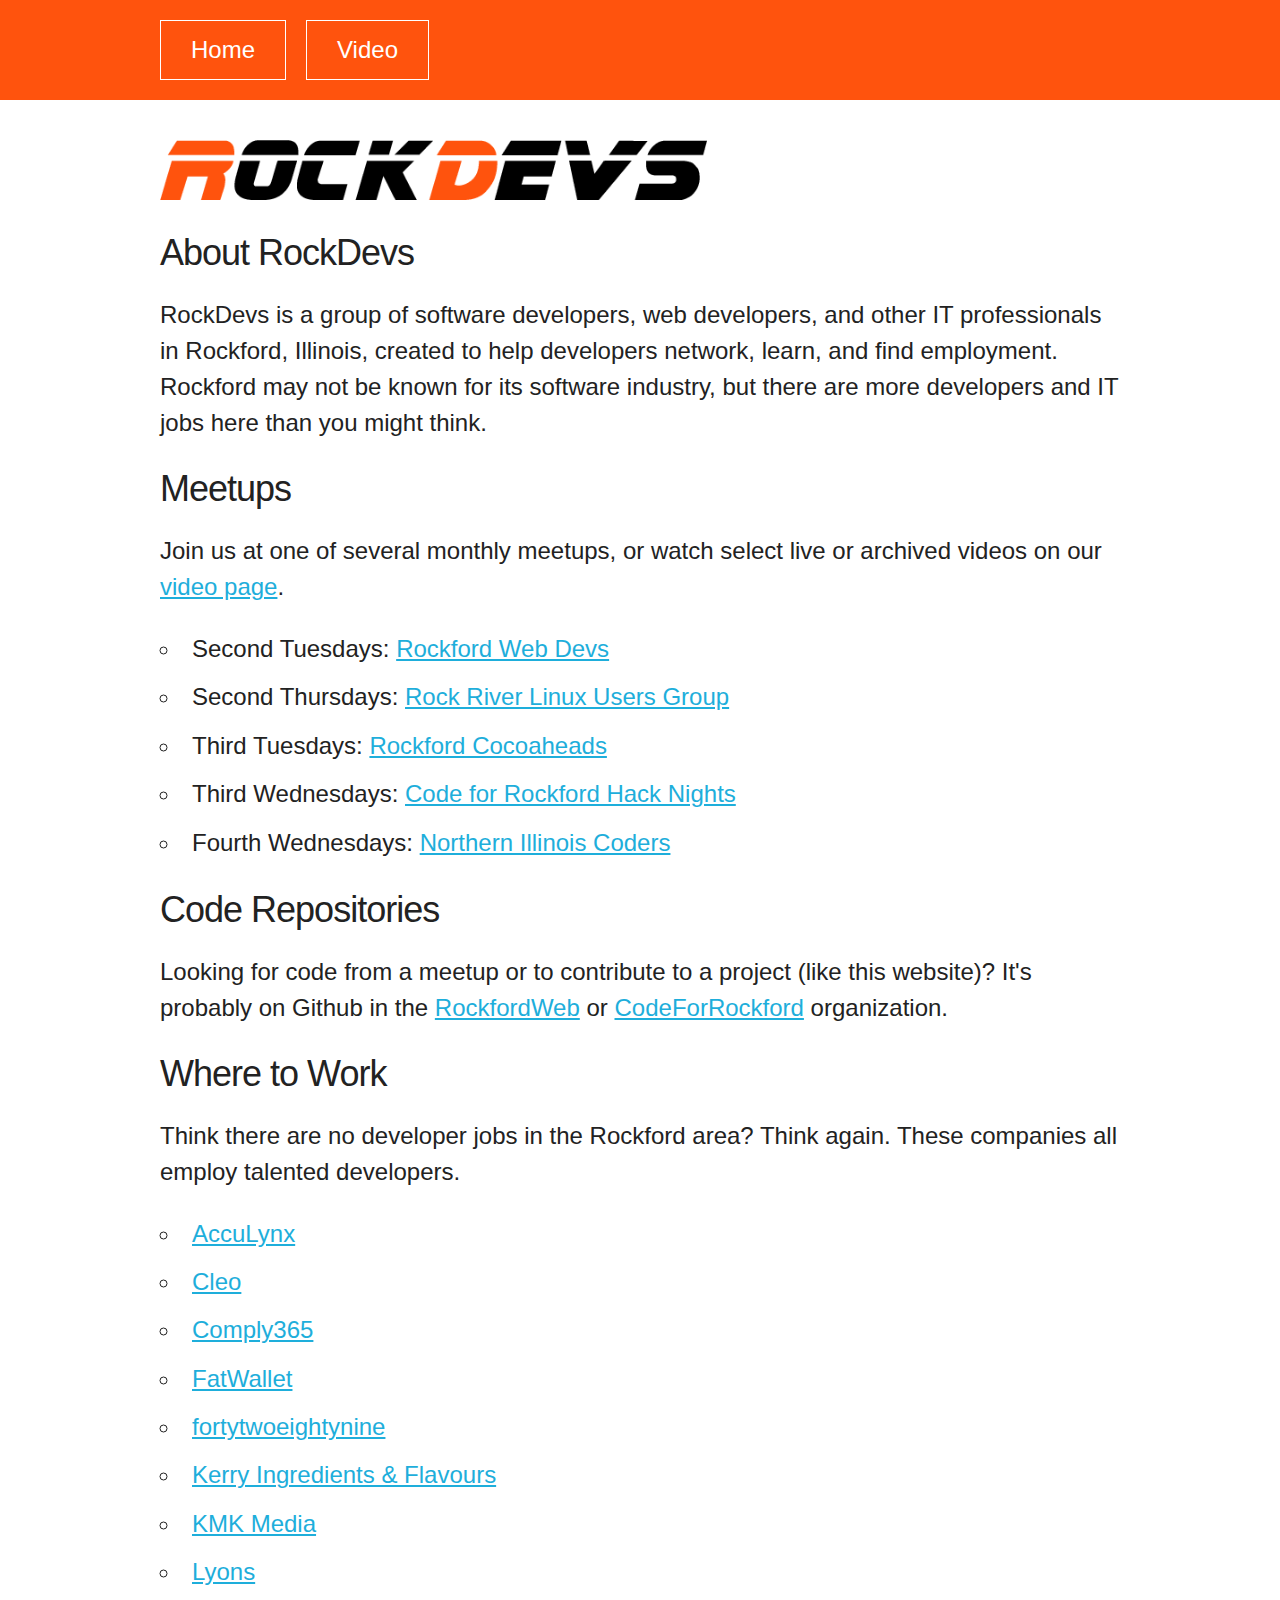
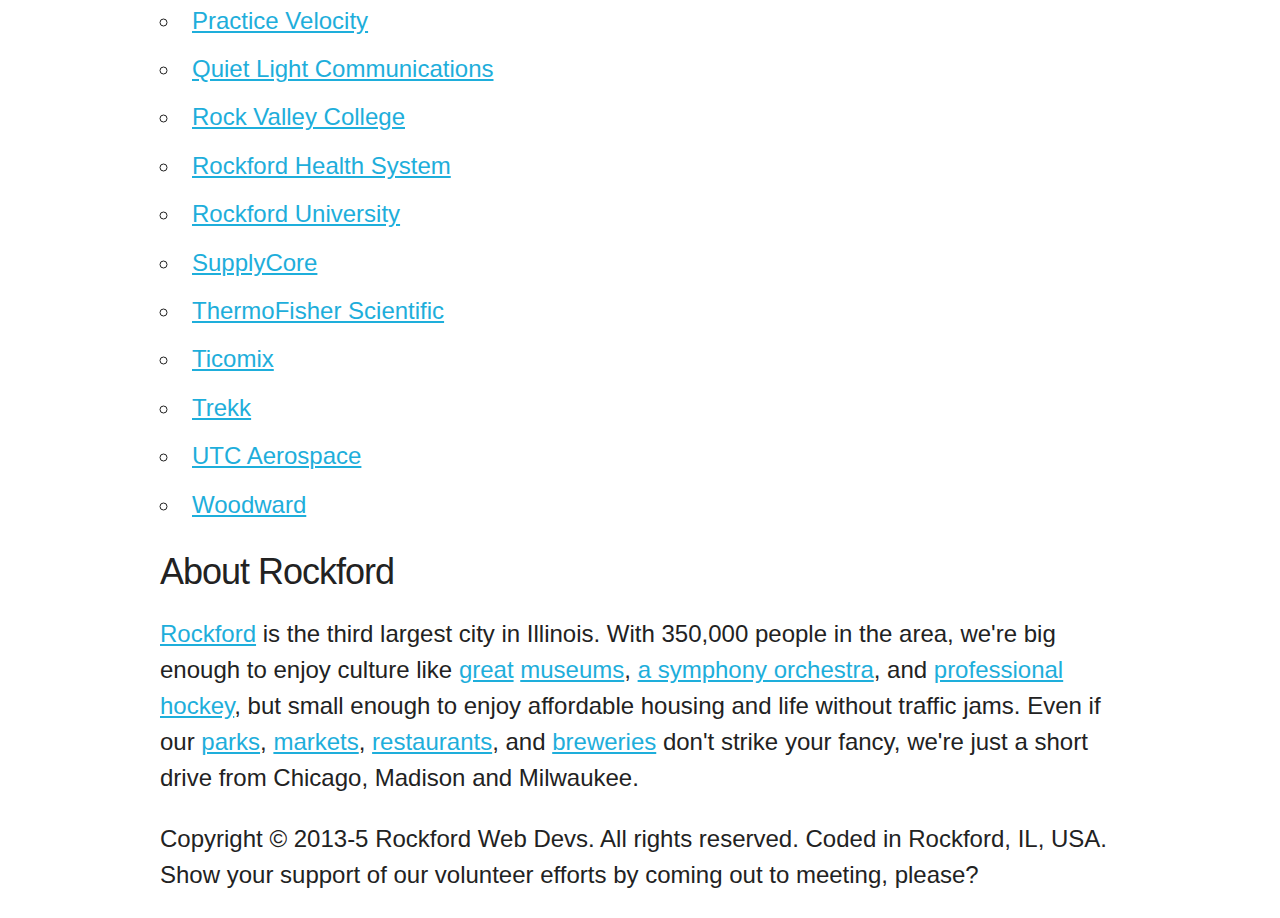
==== index.html @ de978cbc "indent fix" ====
<!doctype html>
<html>
<head>
  <title>RockDevs | Rockford, Illinois Web, Software and IT Professionals</title>
  <link rel="stylesheet" href="css/normalize.css">
  <link rel="stylesheet" href="css/skeleton.css">
  <link rel="stylesheet" href="css/style.css">
  <meta description = "RockDevs is a group of software developers, web developers, and other IT professionals in Rockford, Illinois, created to help developers network, learn, and find employment. Rockford may not be known for its software industry, but there are more developers and IT jobs here than you might think.">
</head>
<body>
  <header>
    <nav class="u-full-width">
      <ul class="u-cf">
        <li><a href="/" title="Home">Home</a></li>
        <li><a href="/video.html" title="Video">Video</a></li>
      </ul>
    </nav>
    <h1>RockDevs</h1>


  </header>
  <main>
    <section>
      <h3>About RockDevs</h3>
      <p>RockDevs is a group of software developers, web developers, and other IT professionals in Rockford, Illinois, created to help developers network, learn, and find employment. Rockford may not be known for its software industry, but there are more developers and IT jobs here than you might think.</p>
    </section>

    <section>
      <h3>Meetups</h3>
      <p>Join us at one of several monthly meetups, or watch select live or archived videos on our <a href="/video.html">video page</a>.</p>
      <ul>
        <li>Second Tuesdays: <a href="http://www.meetup.com/Rockford-Web-Devs/">Rockford Web Devs</a></li>
        <li>Second Thursdays: <a href="http://www.rrlug.org/">Rock River Linux Users Group</a></li>
        <li>Third Tuesdays: <a href="http://rockfordcocoaheads.com/">Rockford Cocoaheads</a></li>
        <li>Third Wednesdays: <a href="http://www.meetup.com/Code-for-Rockford/">Code for Rockford Hack Nights</a></li>
        <li>Fourth Wednesdays: <a href="http://www.meetup.com/Northern-IL-Coders/">Northern Illinois Coders</a></li>
      </ul>
    </section>

    <section>
      <h3>Code Repositories</h3>
      <p>Looking for code from a meetup or to contribute to a project (like this website)? It's probably on Github in the <a href="https://github.com/rockfordweb">RockfordWeb</a> or <a href="https://github.com/codeforrockford">CodeForRockford</a> organization.
    </section>

    <section>
      <h3>Where to Work</h3>
      <p>Think there are no developer jobs in the Rockford area? Think again. These companies all employ talented developers.</p>
      <ul>
        <li><a href="http://careers.stackoverflow.com/company/acculynx">AccuLynx</a></li>
        <li><a href="http://hire.jobvite.com/CompanyJobs/Careers.aspx?k=JobListing&c=qkM9VfwU&v=1">Cleo</a></li>
        <li><a href="http://www.comply365.com/careers">Comply365</a></li>
        <li><a href="http://www.fatwallet.com/about-us/employment/">FatWallet</a></li>
        <li><a href="http://42en.com/contact-us/">fortytwoeightynine</a></li>
        <li><a href="http://www.kerry.com/americas/about/employment.aspx?id=3284">Kerry Ingredients & Flavours</a></li>
        <li><a href="http://www.kmkmedia.com/contact.html">KMK Media</a></li>
        <li><a href="https://lyonscg.silkroad.com/epostings/">Lyons</a></li>
        <li><a href="http://www.practicevelocity.com/us/current-career-openings/">Practice Velocity</a></li>
        <li><a href="http://www.quietlightcom.com/talent_wanted.php">Quiet Light Communications</a></li>
        <li><a href="http://www.applitrack.com/rvc/onlineapp/default.aspx?all=1">Rock Valley College</a></li>
        <li><a href="http://www.rockfordhealthsystem.org/careers/job-listing">Rockford Health System</a></li>
        <li><a href="http://www.rockford.edu/news/default.asp?id=3378">Rockford University</a></li>
        <li><a href="http://www.supplycore.com/Careers.aspx">SupplyCore</a></li>
        <li><a href="http://jobs.thermofisher.com/#All~Job~Categories|United~States~-~Illinois~-~Rockford|Americas|||1">ThermoFisher Scientific</a></li>
        <li><a href="http://www.ticomix.com/about/careers/">Ticomix</a></li>
        <li><a href="http://www.trekk.com/contact">Trekk</a></li>
        <li><a href="http://www.utcaerospacesystemscareers.com/jobs/job-search-results?country=United+States&cnid=1&city=Rockford&cid=396123&talentarea=&taid=-1&keyword=">UTC Aerospace</a></li>
        <li><a href="https://woodward.taleo.net/careersection/2/jobsearch.ftl?lang=en">Woodward</a></li>
           </ul>
    </section>

    <section>
      <h3>About Rockford</h3>
      <p><a href="http://www.gorockford.com/">Rockford</a> is the third largest city in Illinois. With 350,000 people in the area, we're big enough to enjoy culture like <a href="http://www.burpee.org/">great</a> <a href="http://www.discoverycentermuseum.org/">museums</a>, <a href="http://www.rockfordsymphony.com/">a symphony orchestra</a>, and <a href="http://www.icehogs.com/">professional hockey</a>, but small enough to enjoy affordable housing and life without traffic jams. Even if our <a href="http://www.rockfordparkdistrict.org/">parks</a>, <a href="http://www.rockfordcitymarket.com/">markets</a>, <a href="http://www.social509.com/">restaurants</a>, and <a href="http://www.rockfordbrewingco.com/">breweries</a> don't strike your fancy, we're just a short drive from Chicago, Madison and Milwaukee.</p>
    </section>

  </main>

  <footer>
    <p>Copyright &copy; 2013-5 Rockford Web Devs. All rights reserved. Coded in Rockford, IL, USA. Show your support of our volunteer efforts by coming out to meeting, please?</p>
  </footer>

  <script type="text/javascript" src="js/script.js"></script>
</body>
</html>
---- css/skeleton.css ----
/*
* Skeleton V2.0
* Copyright 2014, Dave Gamache
* www.getskeleton.com
* Free to use under the MIT license.
* http://www.opensource.org/licenses/mit-license.php
* 12/9/2014
*/


/* Table of contents
–––––––––––––––––––––––––––––––––––––––––––––––––– 
- Grid
- Base Styles
- Typography
- Links
- Buttons
- Forms
- Lists
- Code
- Tables
- Spacing
- Utilities
- Clearing
- Media Queries
*/


/* Grid
–––––––––––––––––––––––––––––––––––––––––––––––––– */
.container {
  position: relative; 
  width: 80%; 
  max-width: 960px; 
  margin: 0 auto; 
  padding: 0; }
.container .column,        
.container .columns { 
  float: left; 
  width: 100%; 
  box-sizing: border-box; }
.row { 
  margin-bottom: 2rem; }
.row .column:first-child,        
.row .columns:first-child { 
  margin-left: 0; }

/* For devices larger than 550px */
@media (min-width: 550px) {
  
  .container .column,
  .container .columns {
    margin-left: 4%; }
  
  .container .one.column,
  .container .one.columns          { width: 4.66666666667%; }
  .container .two.columns          { width: 13.3333333333%; }
  .container .three.columns        { width: 22%;            }
  .container .four.columns         { width: 30.6666666667%; }
  .container .five.columns         { width: 39.3333333333%; }
  .container .six.columns          { width: 48%;            }
  .container .seven.columns        { width: 56.6666666667%; }
  .container .eight.columns        { width: 65.3333333333%; }
  .container .nine.columns         { width: 74.0%;          }
  .container .ten.columns          { width: 82.6666666667%; }
  .container .eleven.columns       { width: 91.3333333333%; }
  .container .twelve.columns       { width: 100%; margin-left: 0; }

  .container .one-third.column     { width: 30.6666666667%; }
  .container .two-thirds.column    { width: 65.3333333333%; }

  .container .one-half.column      { width: 48%; }

  /* Offsets */
  .container .offset-by-one.column,
  .container .offset-by-one.columns       { margin-left: 8.66666666667%; }
  .container .offset-by-two.column        { margin-left: 17.3333333333%; }
  .container .offset-by-three.column      { margin-left: 26%;            }
  .container .offset-by-four.column       { margin-left: 34.6666666667%; }
  .container .offset-by-five.column       { margin-left: 43.3333333333%; }
  .container .offset-by-six.column        { margin-left: 52%;            }
  .container .offset-by-seven.column      { margin-left: 60.6666666667%; }
  .container .offset-by-eight.column      { margin-left: 69.3333333333%; }
  .container .offset-by-nine.column       { margin-left: 78.0%;          }
  .container .offset-by-ten.column        { margin-left: 86.6666666667%; }
  .container .offset-by-eleven.column     { margin-left: 95.3333333333%; }

  .container .offset-by-one-third.column  { margin-left: 34.6666666667%; }
  .container .offset-by-two-thirds.column { margin-left: 69.3333333333%; }

  .container .offset-by-one-half.column   { margin-left: 52%; }

}


/* Base Styles
–––––––––––––––––––––––––––––––––––––––––––––––––– */
/* NOTE
html is set to 62.5% so that all the REM measurements throughout Skeleton 
are based on 10px sizing. So basically 1.5rem = 15px :) */
html { 
  font-size: 62.5%; } 
body {
  font-size: 1.5em; /* currently ems cause chrome bug misinterpreting rems on body element */
  line-height: 1.6;
  font-weight: 400;
  font-family: "Raleway", "HelveticaNeue", "Helvetica Neue", Helvetica, Arial, sans-serif;
  color: #222; }


/* Typography
–––––––––––––––––––––––––––––––––––––––––––––––––– */
h1, h2, h3, h4, h5, h6 { 
  font-weight: 300;
  margin-top: 0;
  margin-bottom: 2rem; }
h1 { font-size: 4.0rem; line-height: 1.2;  letter-spacing: -.1rem;}
h2 { font-size: 3.6rem; line-height: 1.25; letter-spacing: -.1rem; }
h3 { font-size: 3.0rem; line-height: 1.3;  letter-spacing: -.1rem; }
h4 { font-size: 2.4rem; line-height: 1.35; letter-spacing: -.08rem; }
h5 { font-size: 1.8rem; line-height: 1.5;  letter-spacing: -.05rem; }
h6 { font-size: 1.5rem; line-height: 1.6;  letter-spacing: 0; }

/* Larger than phablet */
@media (min-width: 550px) {
  h1 { font-size: 5.0rem; }
  h2 { font-size: 4.2rem; }
  h3 { font-size: 3.6rem; }
  h4 { font-size: 3.0rem; }
  h5 { font-size: 2.4rem; }
  h6 { font-size: 1.5rem; }
}

p {
  margin-top: 0; }


/* Links
–––––––––––––––––––––––––––––––––––––––––––––––––– */
a { 
  color: #1EAEDB; }
a:hover { 
  color: #0FA0CE; }


/* Buttons 
–––––––––––––––––––––––––––––––––––––––––––––––––– */
.button,
button,
input[type="submit"],
input[type="reset"],
input[type="button"] {
  display: inline-block;
  background-color: transparent;
  border-radius: 4px;
  color: #555;
  text-align: center;
  font-size: 11px;
  font-weight: 600;
  text-decoration: none;
  cursor: pointer;
  border: 1px solid #bbb;
  height: 38px;
  line-height: 38px;
  padding: 0 30px;
  letter-spacing: .1rem;
  text-transform: uppercase; 
  white-space: nowrap;
  box-sizing: border-box; }
.button:hover,
button:hover,
input[type="submit"]:hover,
input[type="reset"]:hover,
input[type="button"]:hover,
.button:focus,
button:focus,
input[type="submit"]:focus,
input[type="reset"]:focus,
input[type="button"]:focus {
  border-color: #888;
  color: #333;
  outline: 0; }
.button.button-primary,
button.button-primary,
input[type="submit"].button-primary,
input[type="reset"].button-primary,
input[type="button"].button-primary {
  color: #FFF;
  border-color: #33C3F0;
  background-color: #33C3F0; }
.button.button-primary:hover,
button.button-primary:hover,
input[type="submit"].button-primary:hover,
input[type="reset"].button-primary:hover,
input[type="button"].button-primary:hover,
.button.button-primary:focus,
button.button-primary:focus,
input[type="submit"].button-primary:focus,
input[type="reset"].button-primary:focus,
input[type="button"].button-primary:focus {
  background-color: #1EAEDB;
  border-color: #1EAEDB;
  color: #FFF; }


/* Forms
–––––––––––––––––––––––––––––––––––––––––––––––––– */
input[type="email"],
input[type="search"],
input[type="text"],
input[type="password"],
textarea,
select {
  border: 1px solid #D1D1D1;
  height: 36px;
  padding: 6px 10px; /* The 6px vertically centers text on FF, ignored by Webkit */
  border-radius: 4px;
  box-shadow: none;
  background: #fff; }
/* Removes awkard default styles on some inputs */
input[type="email"],
input[type="search"],
input[type="text"],
textarea {
  -webkit-appearance: none;
     -moz-appearance: none;
          appearance: none;
}
textarea {
  min-height: 65px;
  padding-top: 6px;
  padding-bottom: 6px; }
input[type="email"]:focus,
input[type="search"]:focus,
input[type="text"]:focus,
input[type="password"]:focus,
textarea:focus,
select:focus {
  border: 1px solid #33C3F0;
  outline: 0; }
label,
legend {
  display: block;
  font-weight: 600;
  margin-bottom: .5rem; }
fieldset {
  border-width: 0;
  padding: 0; }
input[type="checkbox"],
input[type="radio"] {
  display: inline; }
label > .label-body {
  display: inline-block;
  font-weight: normal;
  margin-left: .5rem; }


/* Lists
–––––––––––––––––––––––––––––––––––––––––––––––––– */
ul { 
  list-style: circle inside; }
ol { 
  list-style: decimal inside; }
ol, ul {
  margin-top: 0;
  padding-left: 0; }
ul ul, 
ul ol,
ol ol, 
ol ul { 
  margin: 1.5rem 0 1.5rem 3rem; 
  font-size: 90%; }
li {
  margin-bottom: 1rem; }


/* Code
–––––––––––––––––––––––––––––––––––––––––––––––––– */
code {
  padding: .2rem .5rem;
  margin: 0 .2rem;
  font-size: 90%;
  background: #F1F1F1;
  border: 1px solid #E1E1E1;
  border-radius: 4px;
  white-space: nowrap; }
pre > code {
  display: block;
  padding: 1rem 1.5rem;
  white-space: pre; }


/* Tables
–––––––––––––––––––––––––––––––––––––––––––––––––– */
th,
td {
  padding: 12px 15px;
  text-align: left;
  border-bottom: 1px solid #E1E1E1; }
th:first-child,
td:first-child {
  padding-left: 0; }
th:last-child,
td:last-child {
  padding-right: 0; }


/* Spacing
–––––––––––––––––––––––––––––––––––––––––––––––––– */
button,
.button {
  margin-bottom: 1rem; }
input,
textarea,
select,
fieldset {
  margin-bottom: 1.5rem; }
pre,
blockquote,
form,
dl,
figure,
table,
p,
ul,
ol,
form {
  margin-bottom: 2.5rem; }
p {
  margin-top: 0; }



/* Utilities
–––––––––––––––––––––––––––––––––––––––––––––––––– */
.u-full-width {
  width: 100%;
  box-sizing: border-box; }
.u-max-full-width {
  max-width: 100%;
  box-sizing: border-box; }
.u-pull-right {
  float: right; }
.u-pull-left {
  float: left; }


/* Misc
–––––––––––––––––––––––––––––––––––––––––––––––––– */
hr {
  margin-top: 3rem;
  margin-bottom: 3.5rem;
  border-width: 0;
  border-top: 1px solid #E1E1E1;
}

/* Clearing
–––––––––––––––––––––––––––––––––––––––––––––––––– */

/* Self Clearing Goodness */
.container:after,
.row:after,
.u-cf { 
  content: "";
  display: table;
  clear: both; }


/* Media Queries
–––––––––––––––––––––––––––––––––––––––––––––––––– */
/*
Note: The best way to structure the use of media queries is to create the queries 
near the relevant code. For example, if you wanted to change the styles for buttons
on small devices, paste the mobile query code up in the buttons secion and style it 
there. 
*/


/* Larger than mobile */
@media (min-width: 400px) {}

/* Larger than phablet (also point when grid becomes active) */
@media (min-width: 550px) {}

/* Larger than tablet */
@media (min-width: 750px) {}

/* Larger than desktop */
@media (min-width: 1000px) {}

/* Larger than Desktop HD */
@media (min-width: 1200px) {}
---- css/style.css ----
p, li, td, span {
  font-size:1.6em;
}
p {
  line-height:1.5;
}

nav {
  background: #FF530D;
}

nav ul, header h1, header h2, main, footer {
  margin:0 20px;
}
@media (min-width:1000px) {
  nav ul, header h1, header h2, main, footer {
    margin:0 auto;
    width:960px;  
  }
  
}

header h1 {
  background:url(/images/logo.png) left top no-repeat;
  background-size:contain;
  margin-bottom:30px;
  margin-top:40px;
  text-indent:-9999px;
}

nav li {
  float:left;
  list-style-type: none;
  margin-bottom:0;
}

nav li a {
  border:white solid 1px;
  color:white;
  display:block;
  margin:20px;
  padding:10px 30px;
  text-decoration:none;
}
nav li a:first-child {
  margin-left:0;
}

nav li a:hover {
  background:white;
  color:#FF530D;
}
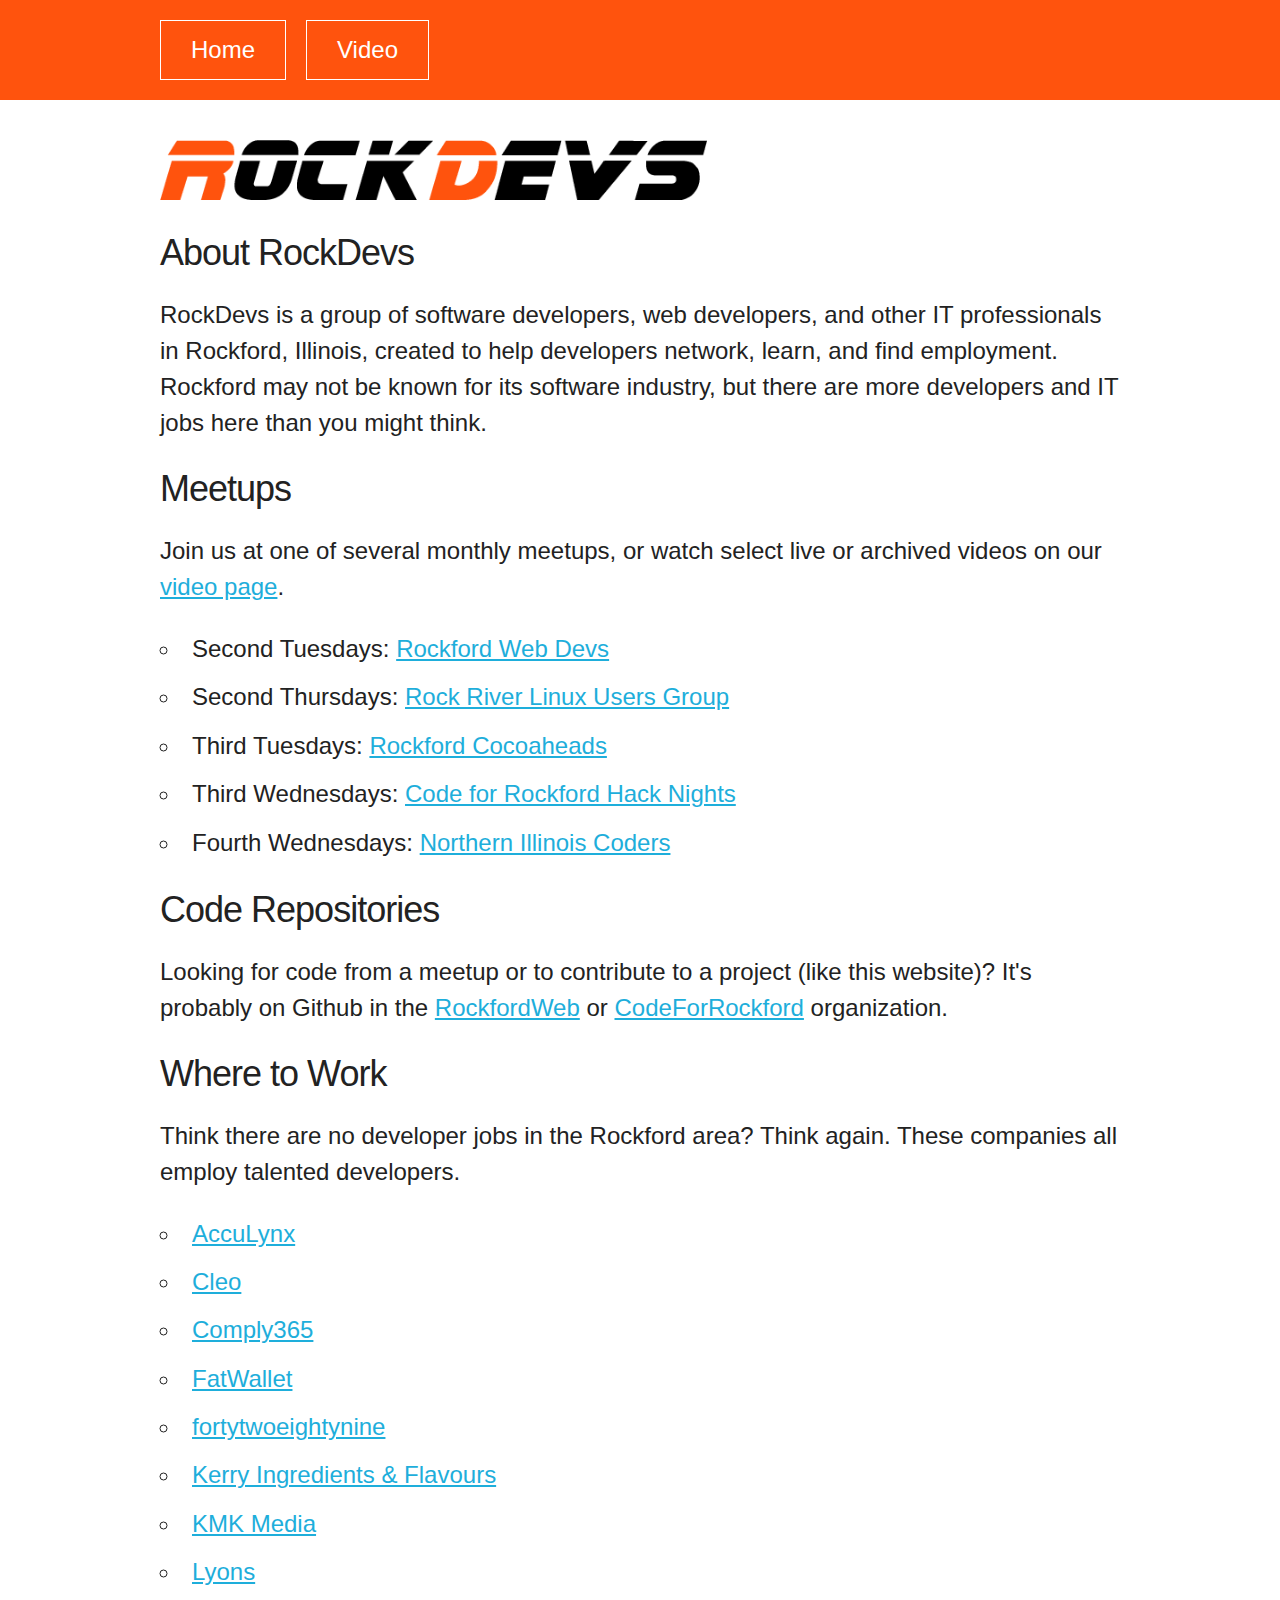
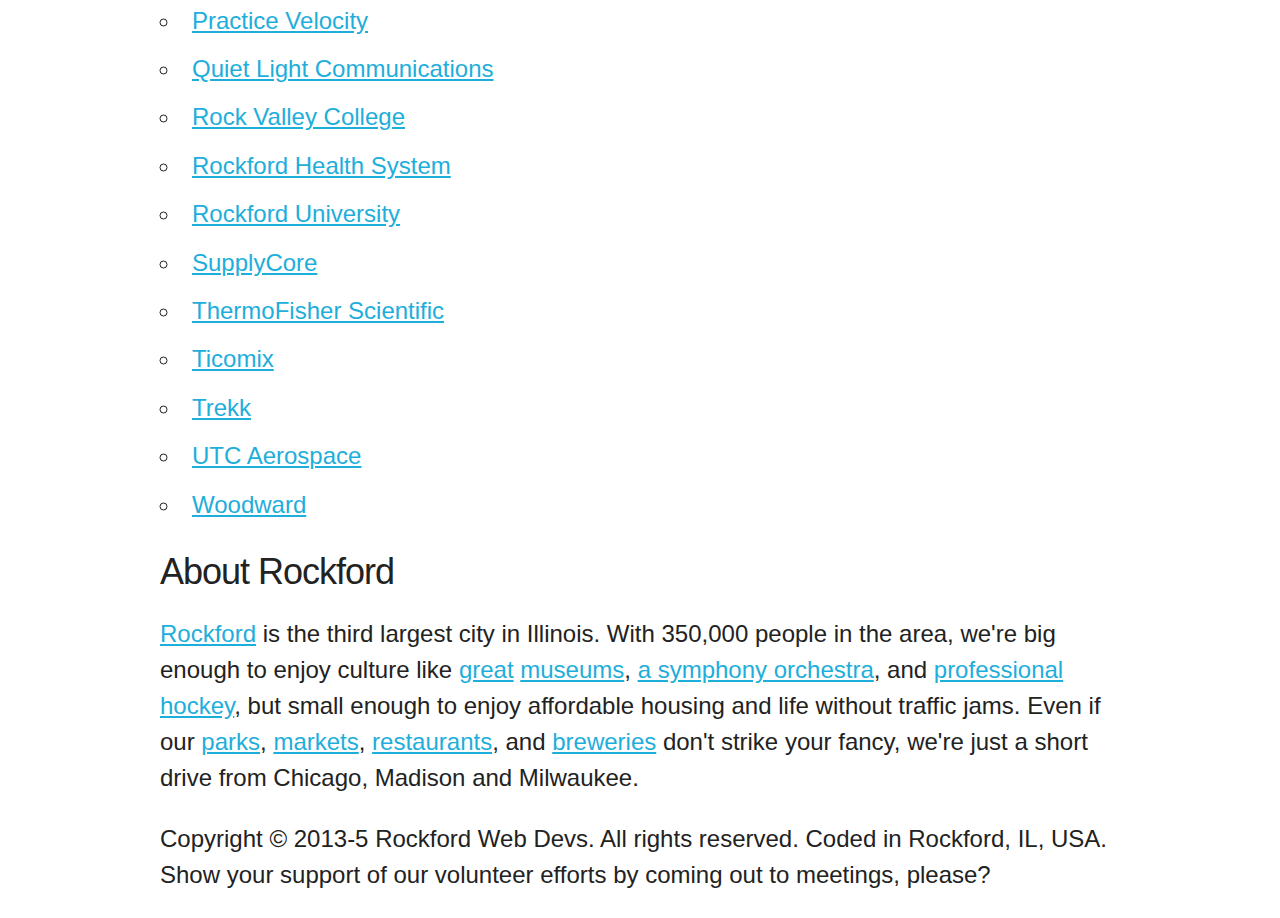
==== commit f6059ad1: "Update index.html" ====
--- a/index.html
+++ b/index.html
@@ -5,7 +5,14 @@
   <link rel="stylesheet" href="css/normalize.css">
   <link rel="stylesheet" href="css/skeleton.css">
   <link rel="stylesheet" href="css/style.css">
-  <meta description = "RockDevs is a group of software developers, web developers, and other IT professionals in Rockford, Illinois, created to help developers network, learn, and find employment. Rockford may not be known for its software industry, but there are more developers and IT jobs here than you might think.">
+  <meta description = "RockDevs is a group of software developers, web developers, and other IT professionals in Rockford, Illinois, created to help developers network, learn, and find employment. Rockford may not be known for its software industry, but there are more developers and IT jobs here than you might think."/>
+  <meta name="DC.Title" content="RockDevs | Rockford, Illinois Web, Software and IT Professionals"/>
+  <meta name="DC.Language" content="en"/>
+  <meta property="og:title" content="RockDevs | Rockford, Illinois Web, Software and IT Professionals"/>
+  <meta property="og:description" content="RockDevs is a group of software developers, web developers, and other IT professionals in Rockford, Illinois, created to help developers network, learn, and find employment. Rockford may not be known for its software industry, but there are more developers and IT jobs here than you might think."/>
+  <meta property="og:url" content="http://rockdevs.com"/>
+  <meta property="og:img" content="http://rockdevs.com/images/logo.png"/>
+  <meta property="og:type" content="website"/>
 </head>
 <body>
   <header>
@@ -76,7 +83,7 @@
   </main>
 
   <footer>
-    <p>Copyright &copy; 2013-5 Rockford Web Devs. All rights reserved. Coded in Rockford, IL, USA. Show your support of our volunteer efforts by coming out to meeting, please?</p>
+    <p>Copyright &copy; 2013-5 Rockford Web Devs. All rights reserved. Coded in Rockford, IL, USA. Show your support of our volunteer efforts by coming out to meetings, please?</p>
   </footer>
 
   <script type="text/javascript" src="js/script.js"></script>
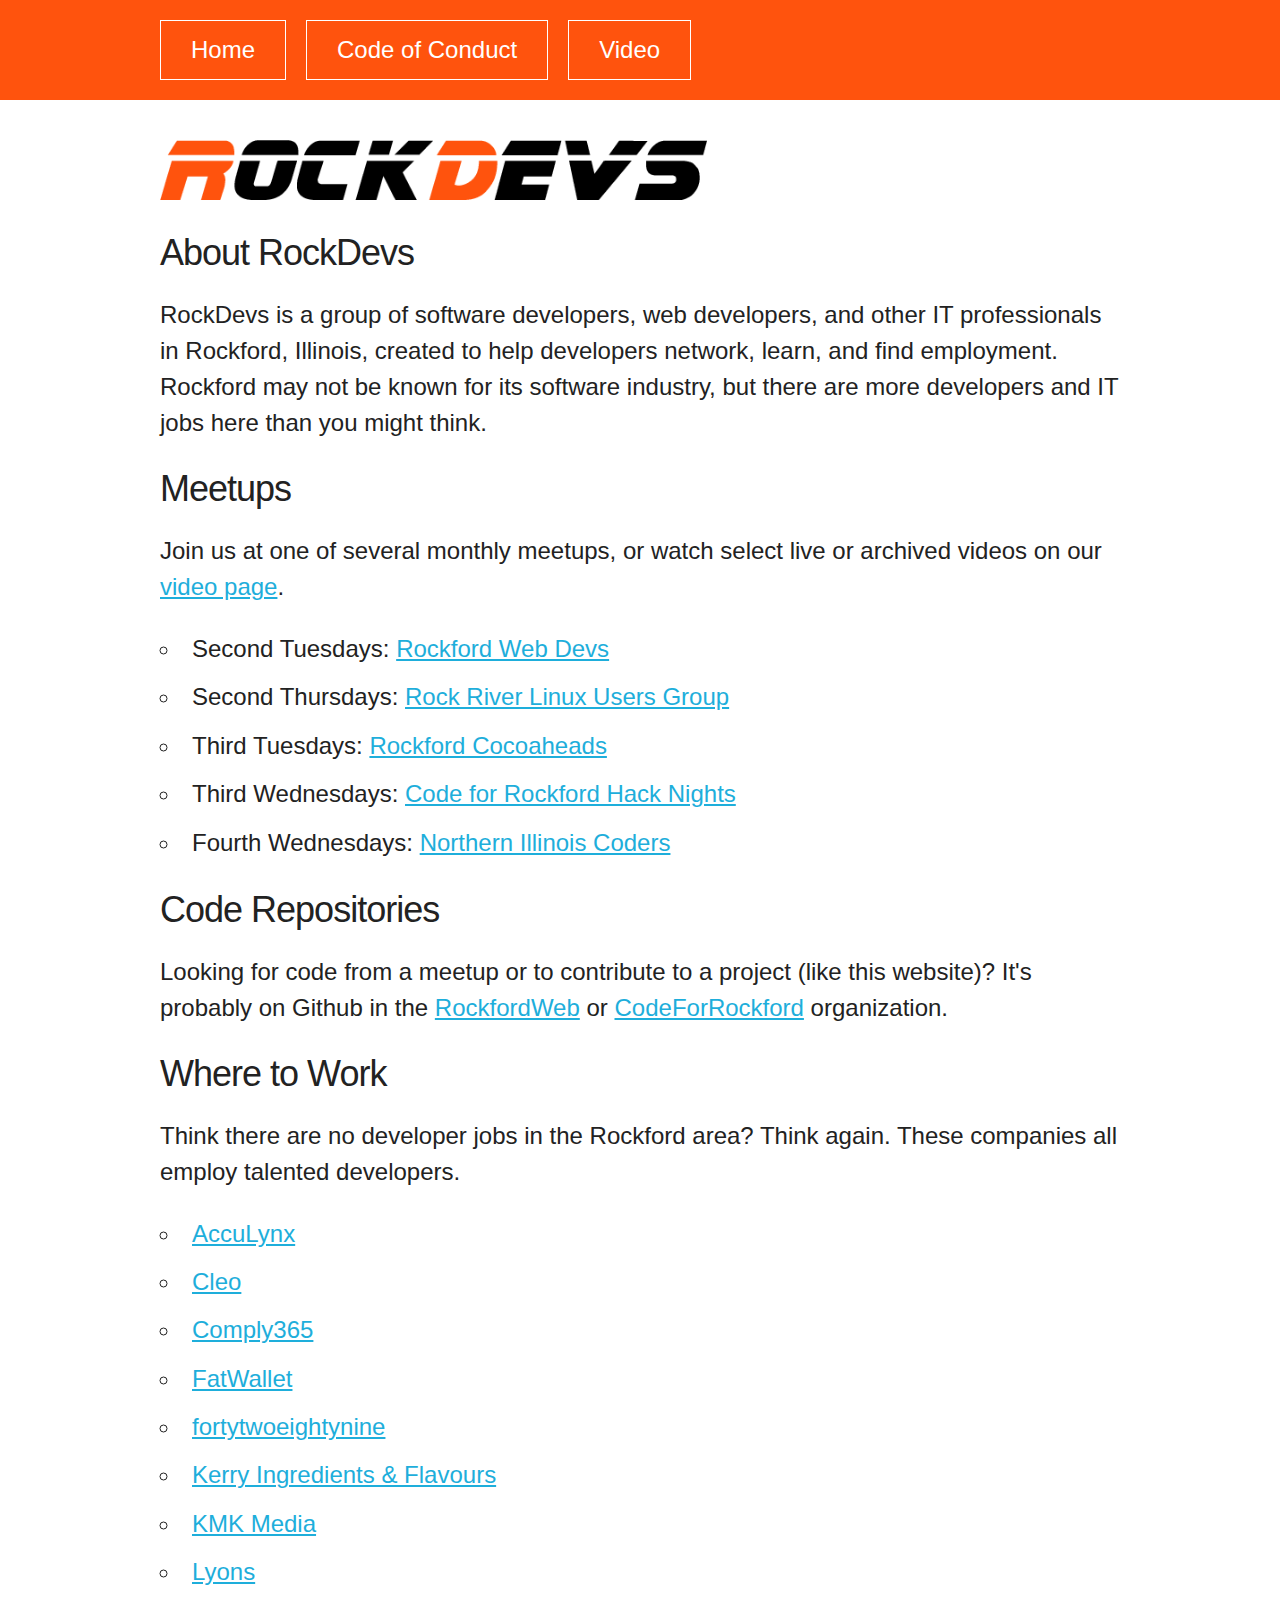
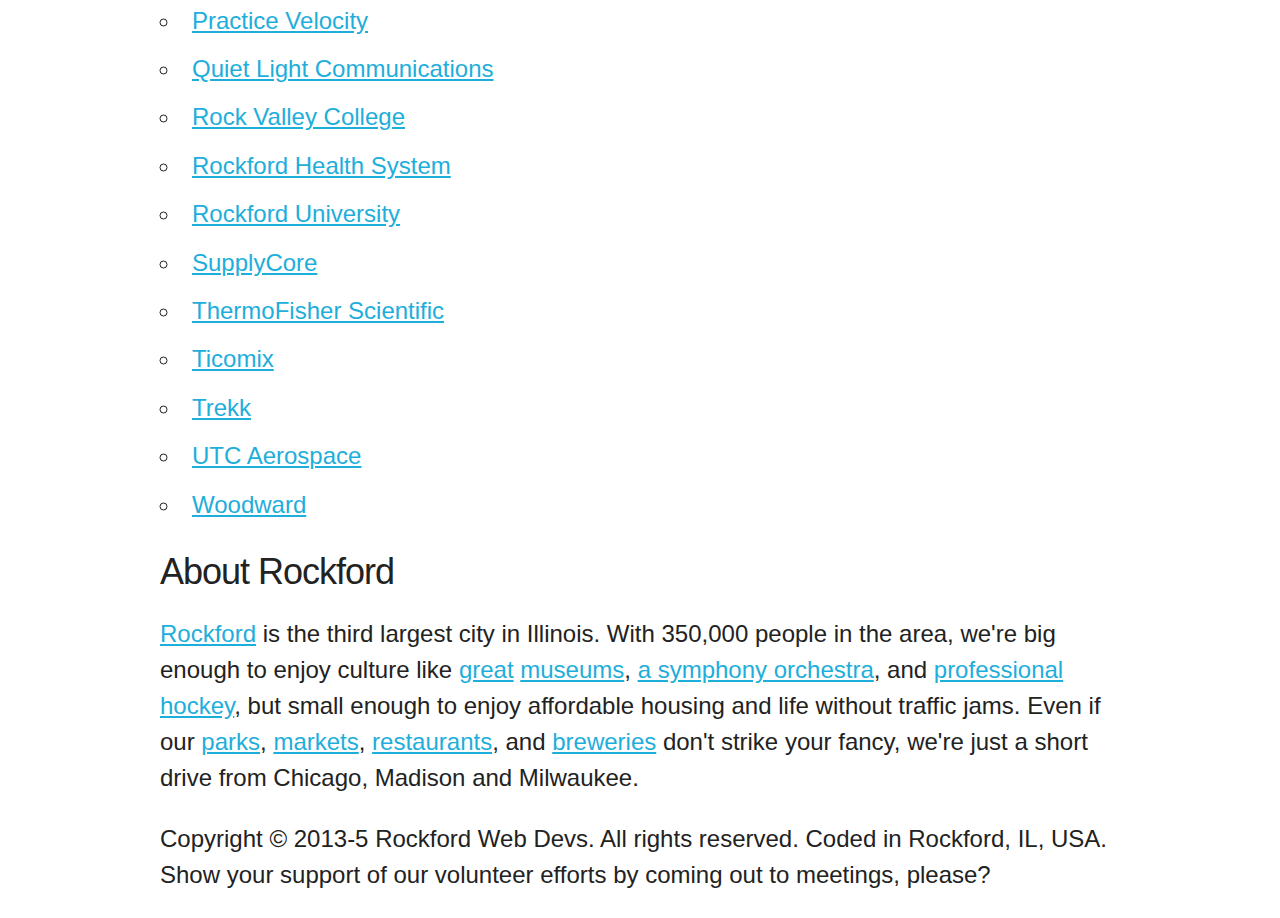
==== commit 793082c4: "add conduct page" ====
--- a/index.html
+++ b/index.html
@@ -11,7 +11,7 @@
   <meta property="og:title" content="RockDevs | Rockford, Illinois Web, Software and IT Professionals"/>
   <meta property="og:description" content="RockDevs is a group of software developers, web developers, and other IT professionals in Rockford, Illinois, created to help developers network, learn, and find employment. Rockford may not be known for its software industry, but there are more developers and IT jobs here than you might think."/>
   <meta property="og:url" content="http://rockdevs.com"/>
-  <meta property="og:img" content="http://rockdevs.com/images/logo.png"/>
+  <meta property="og:image" content="http://rockdevs.com/images/logo.png"/>
   <meta property="og:type" content="website"/>
 </head>
 <body>
@@ -19,6 +19,7 @@
     <nav class="u-full-width">
       <ul class="u-cf">
         <li><a href="/" title="Home">Home</a></li>
+        <li><a href="/conduct.html" title="Code of Conduct">Code of Conduct</a></li>
         <li><a href="/video.html" title="Video">Video</a></li>
       </ul>
     </nav>
@@ -87,5 +88,14 @@
   </footer>
 
   <script type="text/javascript" src="js/script.js"></script>
+  <script>
+    (function(i,s,o,g,r,a,m){i['GoogleAnalyticsObject']=r;i[r]=i[r]||function(){
+    (i[r].q=i[r].q||[]).push(arguments)},i[r].l=1*new Date();a=s.createElement(o),
+    m=s.getElementsByTagName(o)[0];a.async=1;a.src=g;m.parentNode.insertBefore(a,m)
+    })(window,document,'script','//www.google-analytics.com/analytics.js','ga');
+
+    ga('create', 'UA-58347311-1', 'auto');
+    ga('send', 'pageview');
+  </script>
 </body>
 </html>
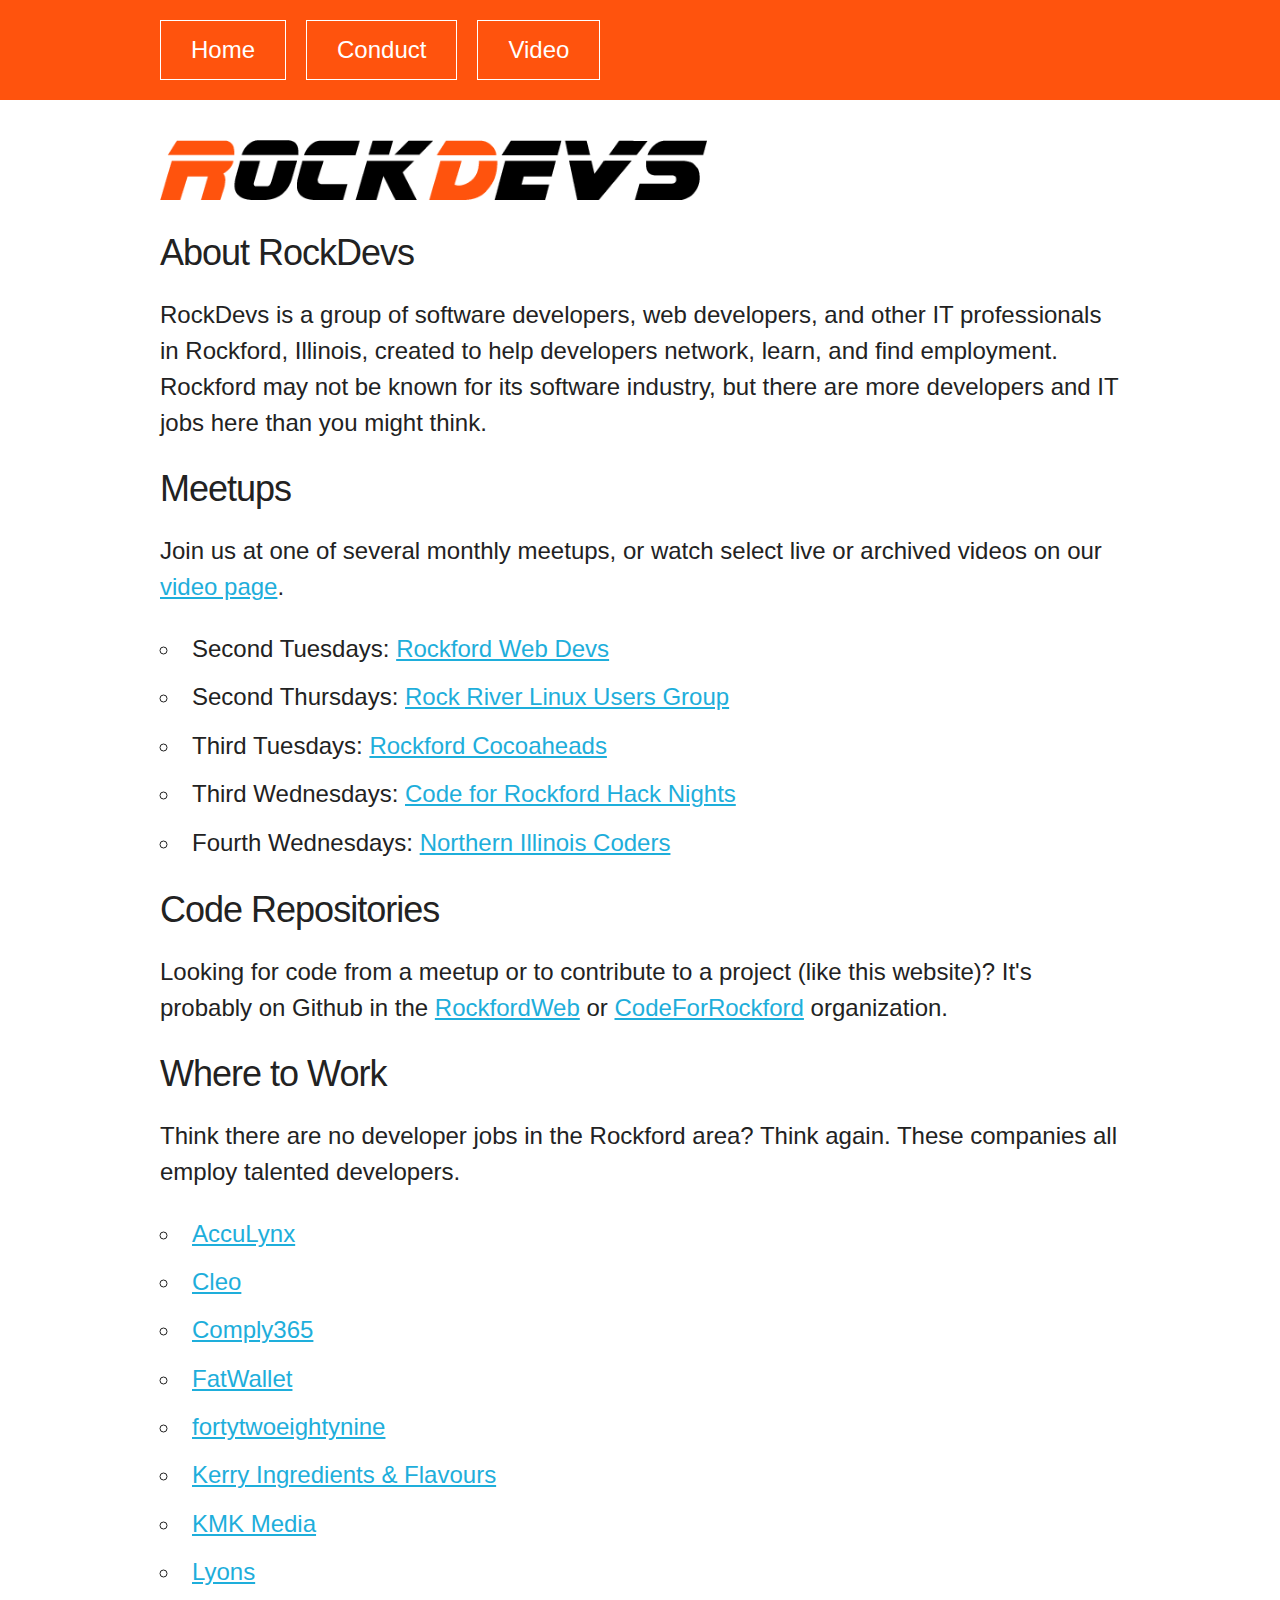
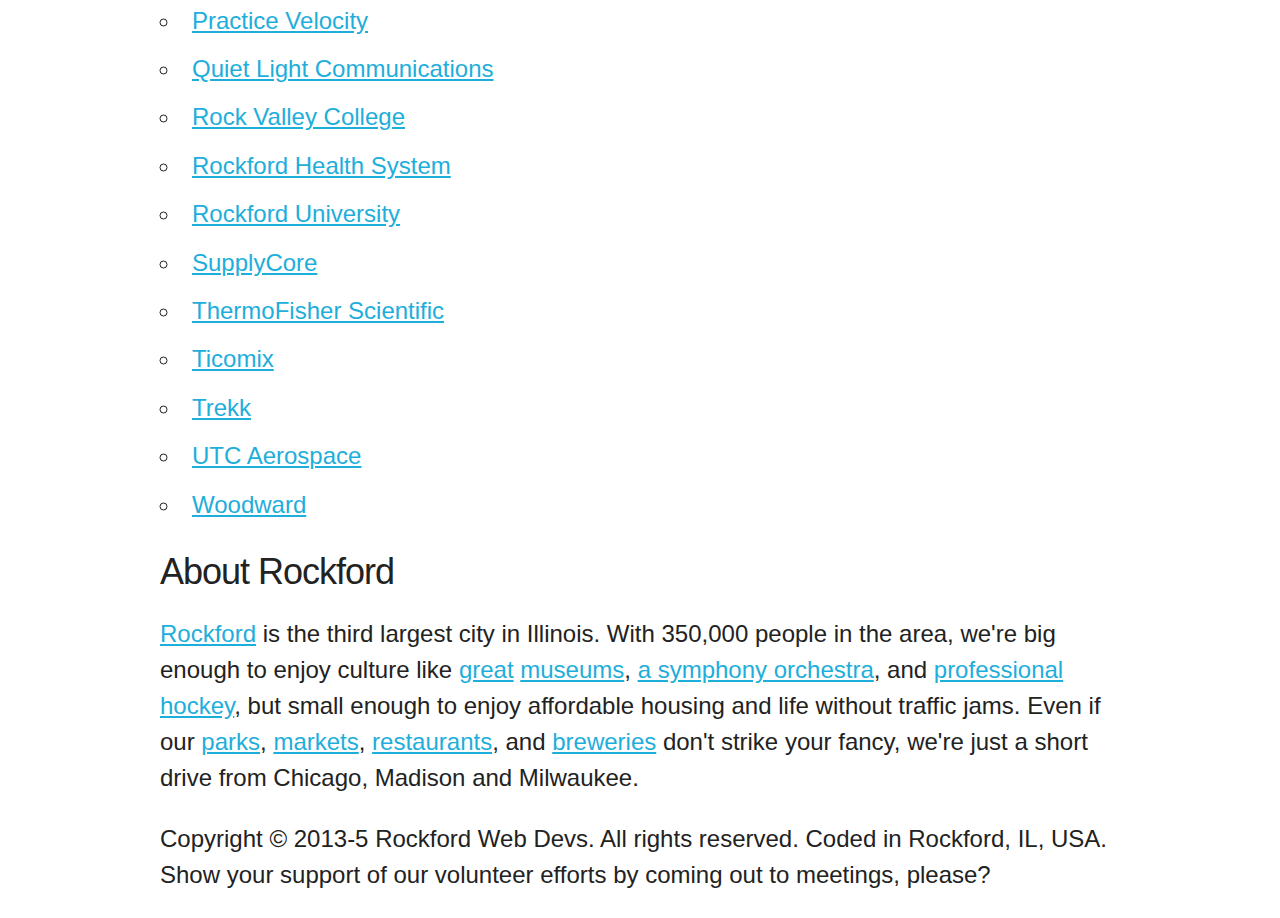
==== commit 034dddd8: "shorten menu link" ====
--- a/index.html
+++ b/index.html
@@ -19,7 +19,7 @@
     <nav class="u-full-width">
       <ul class="u-cf">
         <li><a href="/" title="Home">Home</a></li>
-        <li><a href="/conduct.html" title="Code of Conduct">Code of Conduct</a></li>
+        <li><a href="/conduct.html" title="Code of Conduct">Conduct</a></li>
         <li><a href="/video.html" title="Video">Video</a></li>
       </ul>
     </nav>
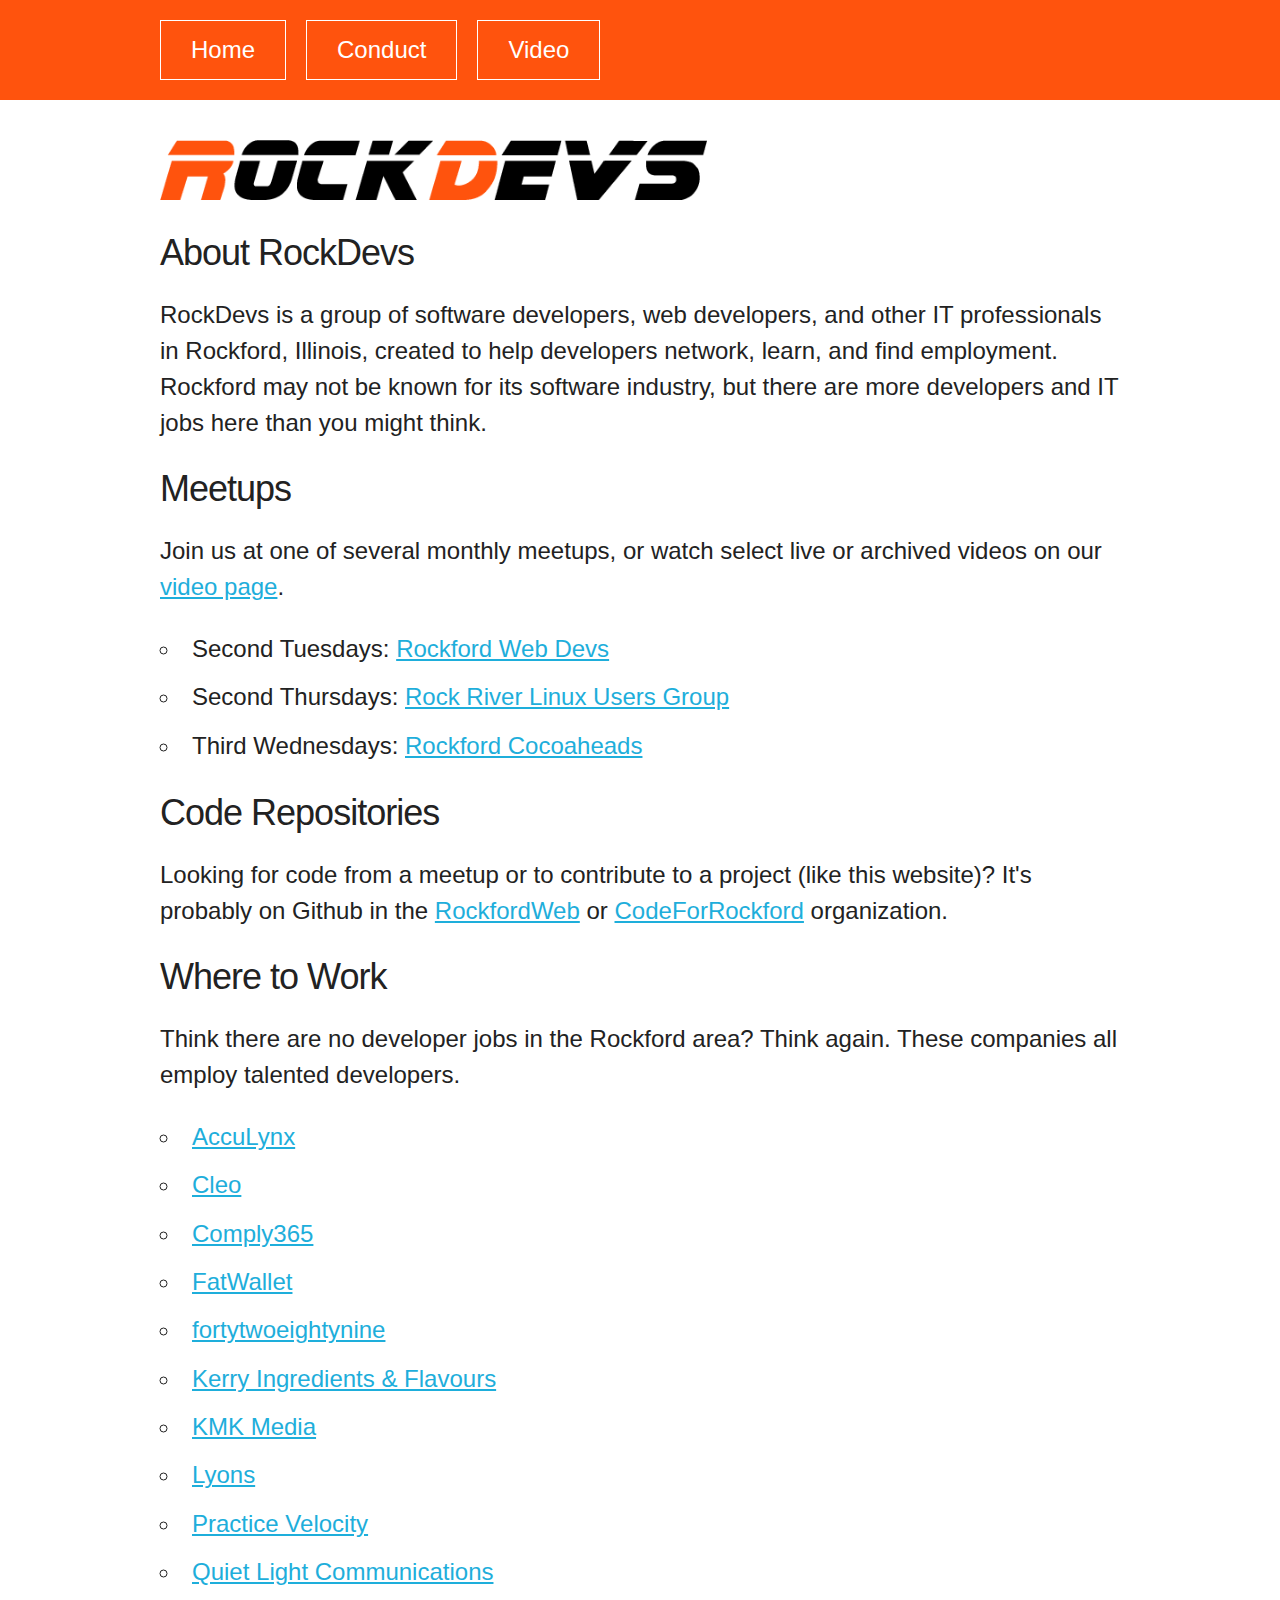
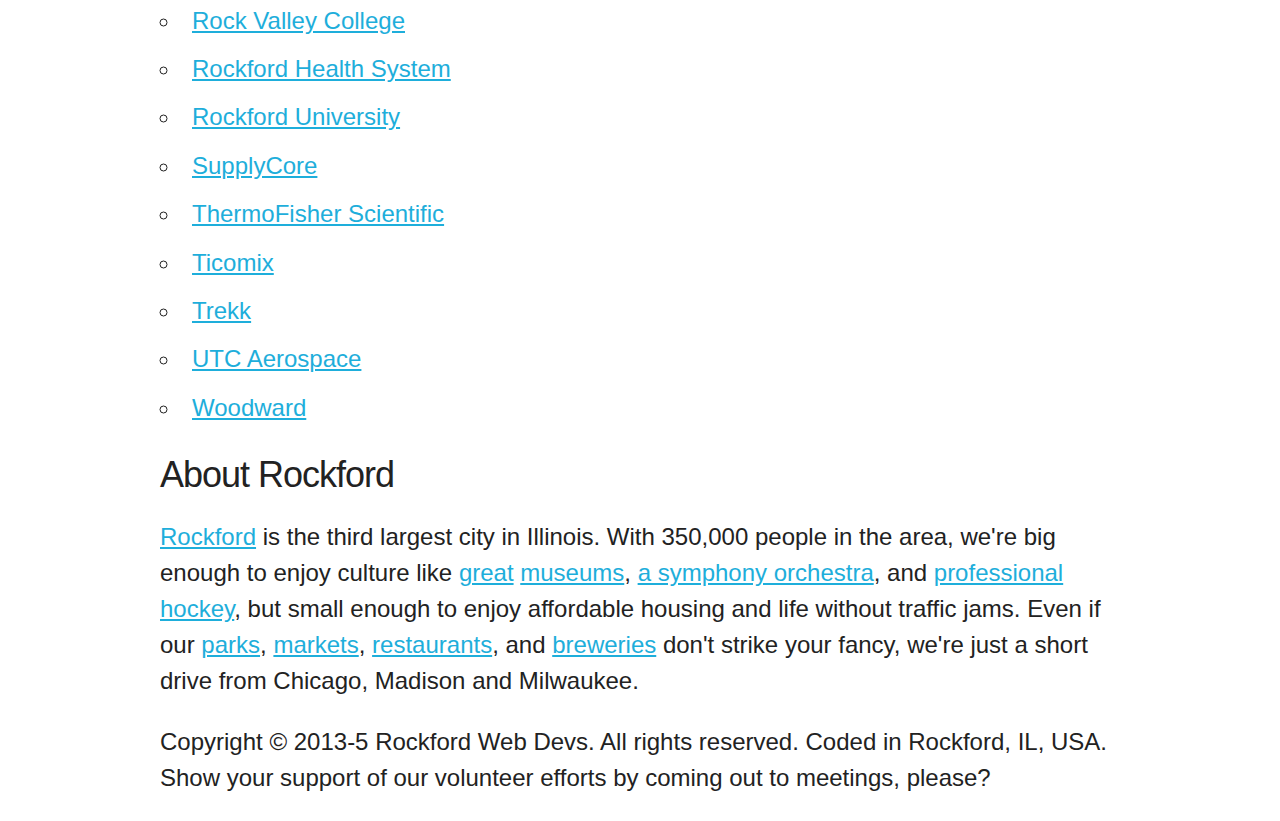
==== commit 6cb2046e: "Updating list of users groups" ====
--- a/index.html
+++ b/index.html
@@ -39,9 +39,7 @@
       <ul>
         <li>Second Tuesdays: <a href="http://www.meetup.com/Rockford-Web-Devs/">Rockford Web Devs</a></li>
         <li>Second Thursdays: <a href="http://www.rrlug.org/">Rock River Linux Users Group</a></li>
-        <li>Third Tuesdays: <a href="http://rockfordcocoaheads.com/">Rockford Cocoaheads</a></li>
-        <li>Third Wednesdays: <a href="http://www.meetup.com/Code-for-Rockford/">Code for Rockford Hack Nights</a></li>
-        <li>Fourth Wednesdays: <a href="http://www.meetup.com/Northern-IL-Coders/">Northern Illinois Coders</a></li>
+        <li>Third Wednesdays: <a href="http://rockfordcocoaheads.com/">Rockford Cocoaheads</a></li>
       </ul>
     </section>
 
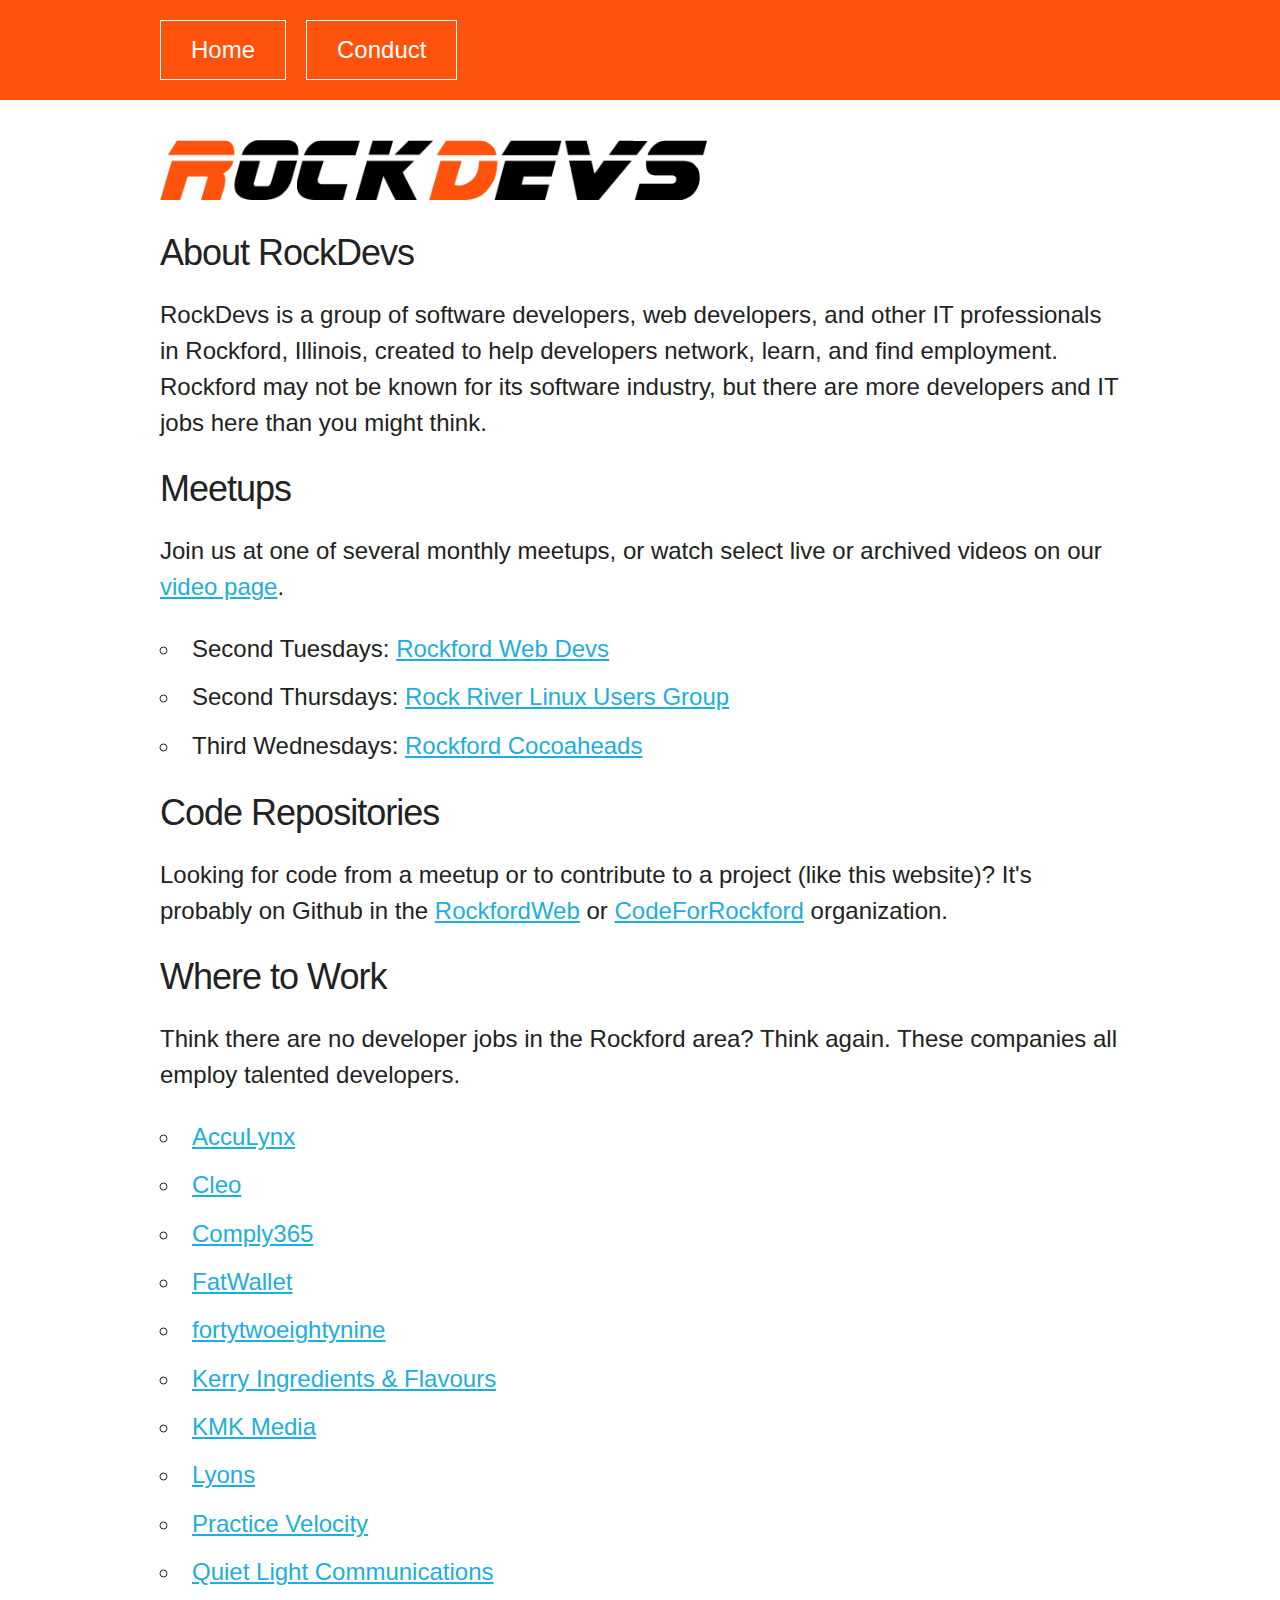
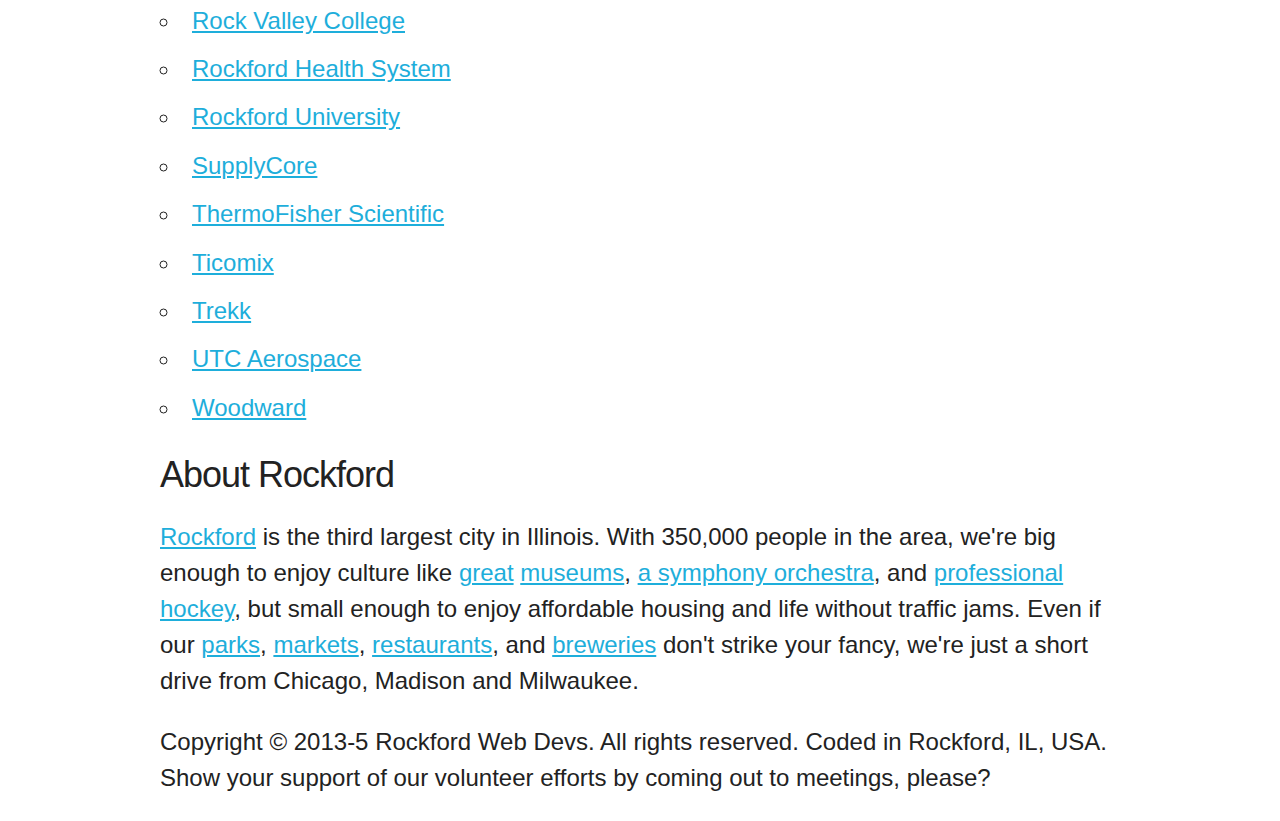
==== commit 019e3b95: "remove video link from menu and add survey" ====
--- a/index.html
+++ b/index.html
@@ -20,7 +20,6 @@
       <ul class="u-cf">
         <li><a href="/" title="Home">Home</a></li>
         <li><a href="/conduct.html" title="Code of Conduct">Conduct</a></li>
-        <li><a href="/video.html" title="Video">Video</a></li>
       </ul>
     </nav>
     <h1>RockDevs</h1>
